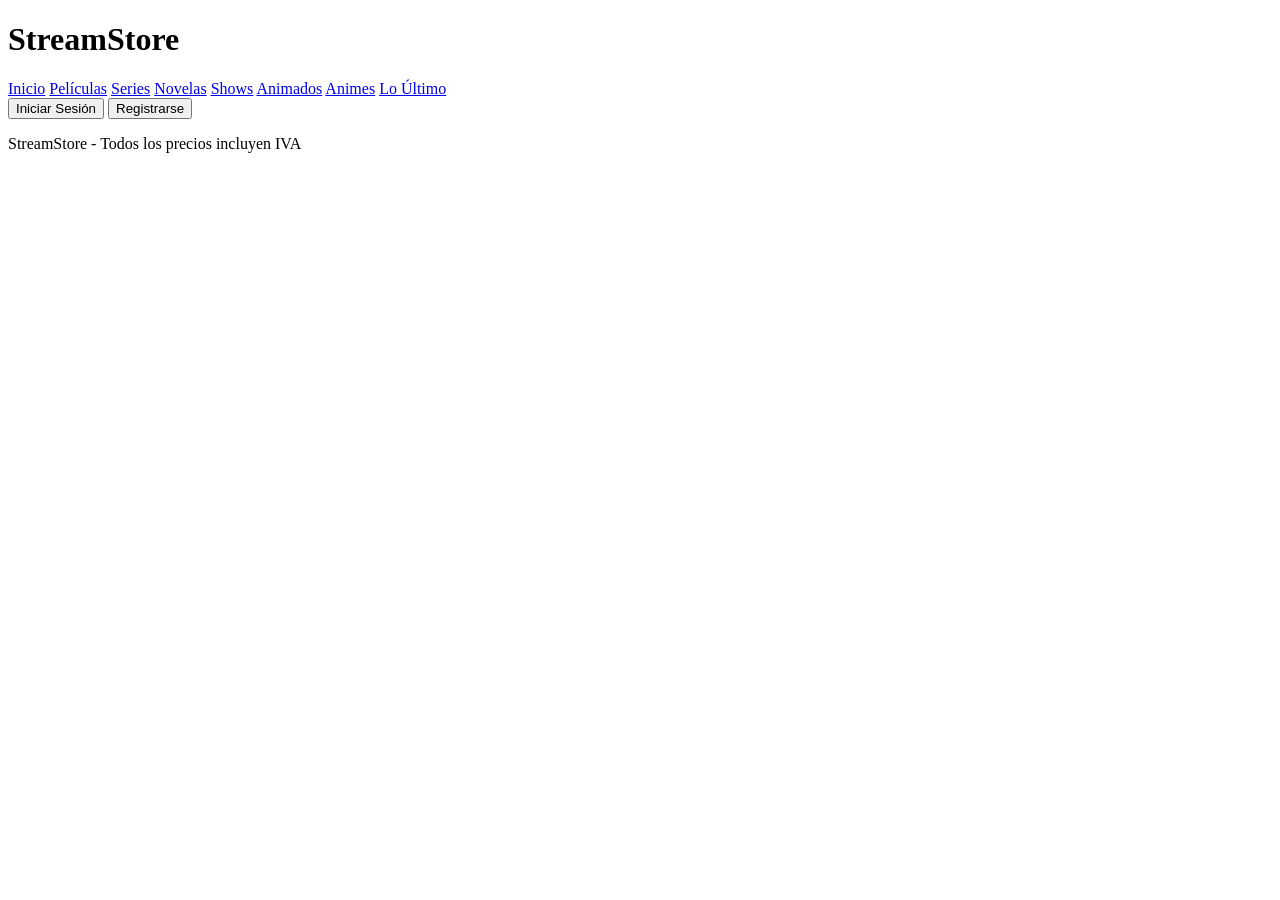
==== index.html @ e6b8156c "Crear index.html" ====
<!DOCTYPE html>
<html lang="es">
<head>
    <meta charset="UTF-8">
    <meta name="viewport" content="width=device-width, initial-scale=1.0, user-scalable=no">
    <title>StreamStore - Tu Negocio de Grabación</title>
    <link rel="stylesheet" href="css/style.css">
    <!-- Fuente e íconos de ejemplo (puedes cambiarlos) -->
    <link href="https://fonts.googleapis.com/css2?family=Inter:wght@400;500;600;700&display=swap" rel="stylesheet">
    <link rel="stylesheet" href="https://cdnjs.cloudflare.com/ajax/libs/font-awesome/6.0.0-beta3/css/all.min.css">
</head>
<body>
    <!-- Header con navegación y barra de usuario -->
    <header class="header">
        <div class="logo">
            <h1>StreamStore</h1>
        </div>
        <nav class="nav">
            <a href="#" data-section="home" class="nav-link active">Inicio</a>
            <a href="#" data-section="peliculas" class="nav-link">Películas</a>
            <a href="#" data-section="series" class="nav-link">Series</a>
            <a href="#" data-section="novelas" class="nav-link">Novelas</a>
            <a href="#" data-section="shows" class="nav-link">Shows</a>
            <a href="#" data-section="animados" class="nav-link">Animados</a>
            <a href="#" data-section="animes" class="nav-link">Animes</a>
            <a href="#" data-section="ultimo" class="nav-link">Lo Último</a>
        </nav>
        <div class="user-menu">
            <div id="auth-buttons">
                <button id="login-btn" class="btn-outline">Iniciar Sesión</button>
                <button id="register-btn" class="btn-primary">Registrarse</button>
            </div>
            <div id="user-info" style="display: none;">
                <span id="username-display"></span>
                <i class="fas fa-shopping-cart" id="cart-icon"></i>
                <span id="cart-count" class="cart-count">0</span>
                <button id="logout-btn" class="btn-small">Salir</button>
            </div>
        </div>
    </header>

    <!-- Contenido dinámico principal -->
    <main id="main-content">
        <!-- Aquí se cargarán los diferentes contenidos vía JS -->
        <div id="loading-overlay" class="loading-overlay" style="display: none;">
            <div class="spinner"></div>
            <p>Cargando...</p>
        </div>
    </main>

    <!-- Modal de Login/Registro (estructura básica) -->
    <div id="auth-modal" class="modal" style="display: none;">
        <div class="modal-content">
            <span class="close-modal">&times;</span>
            <div id="login-form-container">
                <h2>Iniciar Sesión</h2>
                <input type="text" id="login-username" placeholder="Usuario / Teléfono">
                <input type="password" id="login-password" placeholder="Contraseña">
                <button id="submit-login">Ingresar</button>
                <p>¿No tienes cuenta? <a href="#" id="switch-to-register">Regístrate</a></p>
            </div>
            <div id="register-form-container" style="display: none;">
                <h2>Registrarse</h2>
                <input type="text" id="reg-name" placeholder="Nombre Completo">
                <input type="tel" id="reg-phone" placeholder="Teléfono">
                <input type="password" id="reg-password" placeholder="Contraseña">
                <button id="submit-register">Registrarse</button>
                <p>¿Ya tienes cuenta? <a href="#" id="switch-to-login">Inicia Sesión</a></p>
            </div>
        </div>
    </div>

    <!-- Modal del Carrito de Compras -->
    <div id="cart-modal" class="modal" style="display: none;">
        <div class="modal-content large-modal">
            <span class="close-modal">&times;</span>
            <h2>Tu Carrito</h2>
            <div id="cart-items-list"></div>
            <div class="cart-summary">
                <strong>Total: $<span id="cart-total">0.00</span></strong>
                <button id="checkout-btn" class="btn-primary">Realizar Pedido</button>
            </div>
        </div>
    </div>

    <!-- Modal de Confirmación de Pedido -->
    <div id="order-confirm-modal" class="modal" style="display: none;">
        <div class="modal-content">
            <span class="close-modal">&times;</span>
            <h2>Pedido Realizado</h2>
            <p>Tu código de pedido es: <strong id="order-code"></strong></p>
            <p>Muestra este código al dueño del local.</p>
            <button id="close-order-modal">Aceptar</button>
        </div>
    </div>

    <!-- Panel de Administración (solo visible para admin) -->
    <div id="admin-panel" class="admin-panel" style="display: none;">
        <h2>Panel de Administración</h2>
        <div class="admin-actions">
            <button id="admin-refresh-data" class="btn-secondary">Refrescar Datos desde GitHub</button>
            <button id="admin-view-orders" class="btn-secondary">Ver Pedidos</button>
            <input type="text" id="admin-order-search" placeholder="Buscar pedido por código">
            <button id="admin-search-order" class="btn-small">Buscar</button>
        </div>
        <div id="admin-orders-list"></div>
    </div>

    <footer class="footer">
        <p>StreamStore - Todos los precios incluyen IVA</p>
    </footer>

    <script src="js/db.js"></script>
    <script src="js/tmdb.js"></script>
    <script src="js/app.js"></script>
    <script src="js/admin.js"></script>
    <script>
        // Inicialización global después de cargar todos los scripts
        document.addEventListener('DOMContentLoaded', () => {
            if (window.App) window.App.init();
            if (window.Admin) window.Admin.init();
        });
    </script>
</body>
</html>
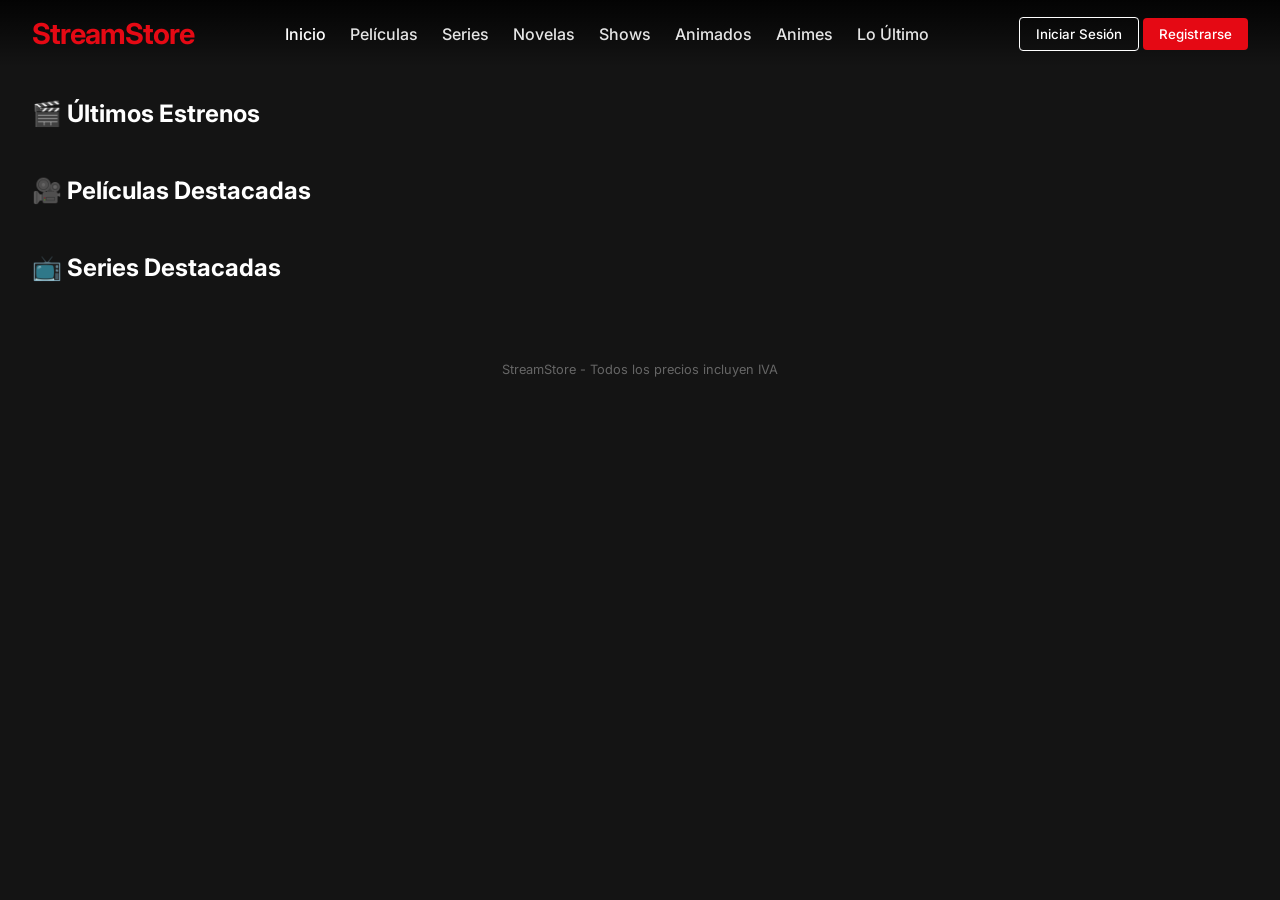
==== commit ad17949a: "Actualizar index.html" ====
--- a/index.html
+++ b/index.html
@@ -3,14 +3,13 @@
 <head>
     <meta charset="UTF-8">
     <meta name="viewport" content="width=device-width, initial-scale=1.0, user-scalable=no">
-    <title>StreamStore - Tu Negocio de Grabación</title>
+    <title>StreamStore - Tienda de Contenido Digital</title>
     <link rel="stylesheet" href="css/style.css">
-    <!-- Fuente e íconos de ejemplo (puedes cambiarlos) -->
     <link href="https://fonts.googleapis.com/css2?family=Inter:wght@400;500;600;700&display=swap" rel="stylesheet">
     <link rel="stylesheet" href="https://cdnjs.cloudflare.com/ajax/libs/font-awesome/6.0.0-beta3/css/all.min.css">
 </head>
 <body>
-    <!-- Header con navegación y barra de usuario -->
+    <!-- Header con navegación -->
     <header class="header">
         <div class="logo">
             <h1>StreamStore</h1>
@@ -32,23 +31,22 @@
             </div>
             <div id="user-info" style="display: none;">
                 <span id="username-display"></span>
-                <i class="fas fa-shopping-cart" id="cart-icon"></i>
+                <i class="fas fa-shopping-cart" id="cart-icon" style="cursor: pointer;"></i>
                 <span id="cart-count" class="cart-count">0</span>
                 <button id="logout-btn" class="btn-small">Salir</button>
             </div>
         </div>
     </header>
 
-    <!-- Contenido dinámico principal -->
+    <!-- Contenido principal -->
     <main id="main-content">
-        <!-- Aquí se cargarán los diferentes contenidos vía JS -->
-        <div id="loading-overlay" class="loading-overlay" style="display: none;">
+        <div id="loading-overlay" class="loading-overlay" style="display: flex;">
             <div class="spinner"></div>
-            <p>Cargando...</p>
+            <p>Cargando aplicación...</p>
         </div>
     </main>
 
-    <!-- Modal de Login/Registro (estructura básica) -->
+    <!-- Modal de Login/Registro -->
     <div id="auth-modal" class="modal" style="display: none;">
         <div class="modal-content">
             <span class="close-modal">&times;</span>
@@ -56,29 +54,29 @@
                 <h2>Iniciar Sesión</h2>
                 <input type="text" id="login-username" placeholder="Usuario / Teléfono">
                 <input type="password" id="login-password" placeholder="Contraseña">
-                <button id="submit-login">Ingresar</button>
-                <p>¿No tienes cuenta? <a href="#" id="switch-to-register">Regístrate</a></p>
+                <button id="submit-login" class="btn-primary">Ingresar</button>
+                <p style="margin-top: 1rem;">¿No tienes cuenta? <a href="#" id="switch-to-register">Regístrate</a></p>
             </div>
             <div id="register-form-container" style="display: none;">
                 <h2>Registrarse</h2>
                 <input type="text" id="reg-name" placeholder="Nombre Completo">
                 <input type="tel" id="reg-phone" placeholder="Teléfono">
                 <input type="password" id="reg-password" placeholder="Contraseña">
-                <button id="submit-register">Registrarse</button>
-                <p>¿Ya tienes cuenta? <a href="#" id="switch-to-login">Inicia Sesión</a></p>
+                <button id="submit-register" class="btn-primary">Registrarse</button>
+                <p style="margin-top: 1rem;">¿Ya tienes cuenta? <a href="#" id="switch-to-login">Inicia Sesión</a></p>
             </div>
         </div>
     </div>
 
-    <!-- Modal del Carrito de Compras -->
+    <!-- Modal del Carrito -->
     <div id="cart-modal" class="modal" style="display: none;">
         <div class="modal-content large-modal">
             <span class="close-modal">&times;</span>
             <h2>Tu Carrito</h2>
             <div id="cart-items-list"></div>
-            <div class="cart-summary">
+            <div class="cart-summary" style="margin-top: 1rem; padding-top: 1rem; border-top: 1px solid #333;">
                 <strong>Total: $<span id="cart-total">0.00</span></strong>
-                <button id="checkout-btn" class="btn-primary">Realizar Pedido</button>
+                <button id="checkout-btn" class="btn-primary" style="margin-top: 1rem;">Realizar Pedido</button>
             </div>
         </div>
     </div>
@@ -88,20 +86,20 @@
         <div class="modal-content">
             <span class="close-modal">&times;</span>
             <h2>Pedido Realizado</h2>
-            <p>Tu código de pedido es: <strong id="order-code"></strong></p>
+            <p>Tu código de pedido es: <strong id="order-code" style="color: #e50914;"></strong></p>
             <p>Muestra este código al dueño del local.</p>
-            <button id="close-order-modal">Aceptar</button>
+            <button id="close-order-modal" class="btn-primary">Aceptar</button>
         </div>
     </div>
 
-    <!-- Panel de Administración (solo visible para admin) -->
+    <!-- Panel de Administración -->
     <div id="admin-panel" class="admin-panel" style="display: none;">
         <h2>Panel de Administración</h2>
         <div class="admin-actions">
-            <button id="admin-refresh-data" class="btn-secondary">Refrescar Datos desde GitHub</button>
             <button id="admin-view-orders" class="btn-secondary">Ver Pedidos</button>
             <input type="text" id="admin-order-search" placeholder="Buscar pedido por código">
             <button id="admin-search-order" class="btn-small">Buscar</button>
+            <a href="admin.html" class="btn-primary" style="text-decoration: none;">Panel Completo →</a>
         </div>
         <div id="admin-orders-list"></div>
     </div>
@@ -110,16 +108,9 @@
         <p>StreamStore - Todos los precios incluyen IVA</p>
     </footer>
 
+    <!-- Scripts -->
     <script src="js/db.js"></script>
     <script src="js/tmdb.js"></script>
     <script src="js/app.js"></script>
-    <script src="js/admin.js"></script>
-    <script>
-        // Inicialización global después de cargar todos los scripts
-        document.addEventListener('DOMContentLoaded', () => {
-            if (window.App) window.App.init();
-            if (window.Admin) window.Admin.init();
-        });
-    </script>
 </body>
 </html>
--- a/css/style.css
+++ b/css/style.css
@@ -0,0 +1,341 @@
+* {
+    margin: 0;
+    padding: 0;
+    box-sizing: border-box;
+    font-family: 'Inter', sans-serif;
+}
+
+body {
+    background-color: #141414;
+    color: #fff;
+}
+
+/* Header y navegación */
+.header {
+    background: linear-gradient(to bottom, rgba(0,0,0,0.85) 0%, rgba(0,0,0,0) 100%);
+    padding: 1rem 2rem;
+    display: flex;
+    justify-content: space-between;
+    align-items: center;
+    position: sticky;
+    top: 0;
+    z-index: 100;
+}
+
+.logo h1 {
+    color: #e50914;
+    font-size: 1.8rem;
+    letter-spacing: -1px;
+}
+
+.nav {
+    display: flex;
+    gap: 1.5rem;
+}
+
+.nav-link {
+    color: #e5e5e5;
+    text-decoration: none;
+    font-weight: 500;
+    transition: color 0.2s;
+}
+
+.nav-link:hover, .nav-link.active {
+    color: #fff;
+}
+
+.user-menu {
+    display: flex;
+    align-items: center;
+    gap: 1rem;
+}
+
+.btn-outline, .btn-primary, .btn-small {
+    padding: 0.5rem 1rem;
+    border-radius: 4px;
+    cursor: pointer;
+    font-weight: 500;
+    transition: all 0.2s;
+    border: none;
+}
+
+.btn-outline {
+    background: transparent;
+    border: 1px solid #fff;
+    color: #fff;
+}
+
+.btn-outline:hover {
+    background: rgba(255,255,255,0.2);
+}
+
+.btn-primary {
+    background: #e50914;
+    color: #fff;
+}
+
+.btn-primary:hover {
+    background: #f6121d;
+}
+
+.btn-small {
+    background: #333;
+    color: #fff;
+    padding: 0.25rem 0.75rem;
+    font-size: 0.8rem;
+}
+
+#cart-icon {
+    font-size: 1.5rem;
+    cursor: pointer;
+    position: relative;
+}
+
+.cart-count {
+    background: #e50914;
+    border-radius: 50%;
+    padding: 0 0.3rem;
+    font-size: 0.7rem;
+    position: absolute;
+    top: -8px;
+    right: -8px;
+}
+
+/* Grid de contenido principal */
+.main-grid {
+    padding: 2rem;
+    display: grid;
+    grid-template-columns: repeat(auto-fill, minmax(200px, 1fr));
+    gap: 1.5rem;
+}
+
+/* Tarjeta de contenido */
+.content-card {
+    background: #1f1f1f;
+    border-radius: 8px;
+    overflow: hidden;
+    transition: transform 0.2s, box-shadow 0.2s;
+    cursor: pointer;
+}
+
+.content-card:hover {
+    transform: scale(1.03);
+    box-shadow: 0 10px 20px rgba(0,0,0,0.5);
+}
+
+.card-poster {
+    width: 100%;
+    aspect-ratio: 2 / 3;
+    object-fit: cover;
+}
+
+.card-info {
+    padding: 0.8rem;
+}
+
+.card-info h3 {
+    font-size: 1rem;
+    margin-bottom: 0.3rem;
+    white-space: nowrap;
+    overflow: hidden;
+    text-overflow: ellipsis;
+}
+
+.card-info p {
+    font-size: 0.8rem;
+    color: #aaa;
+}
+
+.price-tag {
+    display: inline-block;
+    background: #e50914;
+    padding: 0.2rem 0.5rem;
+    border-radius: 4px;
+    font-size: 0.8rem;
+    margin-top: 0.5rem;
+}
+
+/* Carrusel */
+.carousel-container {
+    position: relative;
+    margin-bottom: 2rem;
+}
+
+.carousel-track {
+    display: flex;
+    overflow-x: auto;
+    scroll-behavior: smooth;
+    gap: 1rem;
+    padding: 1rem 0;
+    scrollbar-width: thin;
+}
+
+.carousel-track::-webkit-scrollbar {
+    height: 6px;
+}
+
+.carousel-btn {
+    position: absolute;
+    top: 50%;
+    transform: translateY(-50%);
+    background: rgba(0,0,0,0.5);
+    border: none;
+    color: white;
+    font-size: 2rem;
+    cursor: pointer;
+    z-index: 10;
+    padding: 0 0.5rem;
+    height: 100px;
+}
+
+.carousel-btn.left {
+    left: 0;
+}
+
+.carousel-btn.right {
+    right: 0;
+}
+
+/* Modal */
+.modal {
+    position: fixed;
+    top: 0;
+    left: 0;
+    width: 100%;
+    height: 100%;
+    background: rgba(0,0,0,0.8);
+    display: flex;
+    justify-content: center;
+    align-items: center;
+    z-index: 1000;
+}
+
+.modal-content {
+    background: #1f1f1f;
+    padding: 2rem;
+    border-radius: 8px;
+    width: 90%;
+    max-width: 500px;
+    position: relative;
+}
+
+.large-modal {
+    max-width: 800px;
+    max-height: 80vh;
+    overflow-y: auto;
+}
+
+.close-modal {
+    position: absolute;
+    top: 10px;
+    right: 15px;
+    font-size: 1.5rem;
+    cursor: pointer;
+}
+
+/* Formularios */
+.modal input {
+    width: 100%;
+    padding: 0.8rem;
+    margin: 0.5rem 0;
+    background: #333;
+    border: none;
+    color: #fff;
+    border-radius: 4px;
+}
+
+.modal button {
+    width: 100%;
+    margin-top: 1rem;
+}
+
+/* Loading */
+.loading-overlay {
+    position: fixed;
+    top: 0;
+    left: 0;
+    width: 100%;
+    height: 100%;
+    background: rgba(0,0,0,0.7);
+    display: flex;
+    flex-direction: column;
+    justify-content: center;
+    align-items: center;
+    z-index: 2000;
+}
+
+.spinner {
+    width: 50px;
+    height: 50px;
+    border: 5px solid #333;
+    border-top: 5px solid #e50914;
+    border-radius: 50%;
+    animation: spin 1s linear infinite;
+}
+
+@keyframes spin {
+    0% { transform: rotate(0deg); }
+    100% { transform: rotate(360deg); }
+}
+
+/* Admin Panel */
+.admin-panel {
+    background: #000;
+    padding: 1rem;
+    margin: 1rem;
+    border-radius: 8px;
+    border: 1px solid #e50914;
+}
+
+.admin-panel h2 {
+    color: #e50914;
+}
+
+.admin-actions {
+    display: flex;
+    gap: 1rem;
+    margin: 1rem 0;
+    flex-wrap: wrap;
+}
+
+.admin-orders-list {
+    max-height: 400px;
+    overflow-y: auto;
+}
+
+.order-item {
+    background: #222;
+    padding: 0.5rem;
+    margin: 0.5rem 0;
+    border-radius: 4px;
+    display: flex;
+    justify-content: space-between;
+}
+
+/* Footer */
+.footer {
+    text-align: center;
+    padding: 2rem;
+    color: #666;
+    font-size: 0.8rem;
+}
+
+/* Responsive */
+@media (max-width: 768px) {
+    .header {
+        flex-direction: column;
+        gap: 1rem;
+    }
+    .nav {
+        flex-wrap: wrap;
+        justify-content: center;
+    }
+    .main-grid {
+        grid-template-columns: repeat(auto-fill, minmax(150px, 1fr));
+        gap: 1rem;
+        padding: 1rem;
+    }
+    .carousel-track {
+        gap: 0.5rem;
+    }
+}
